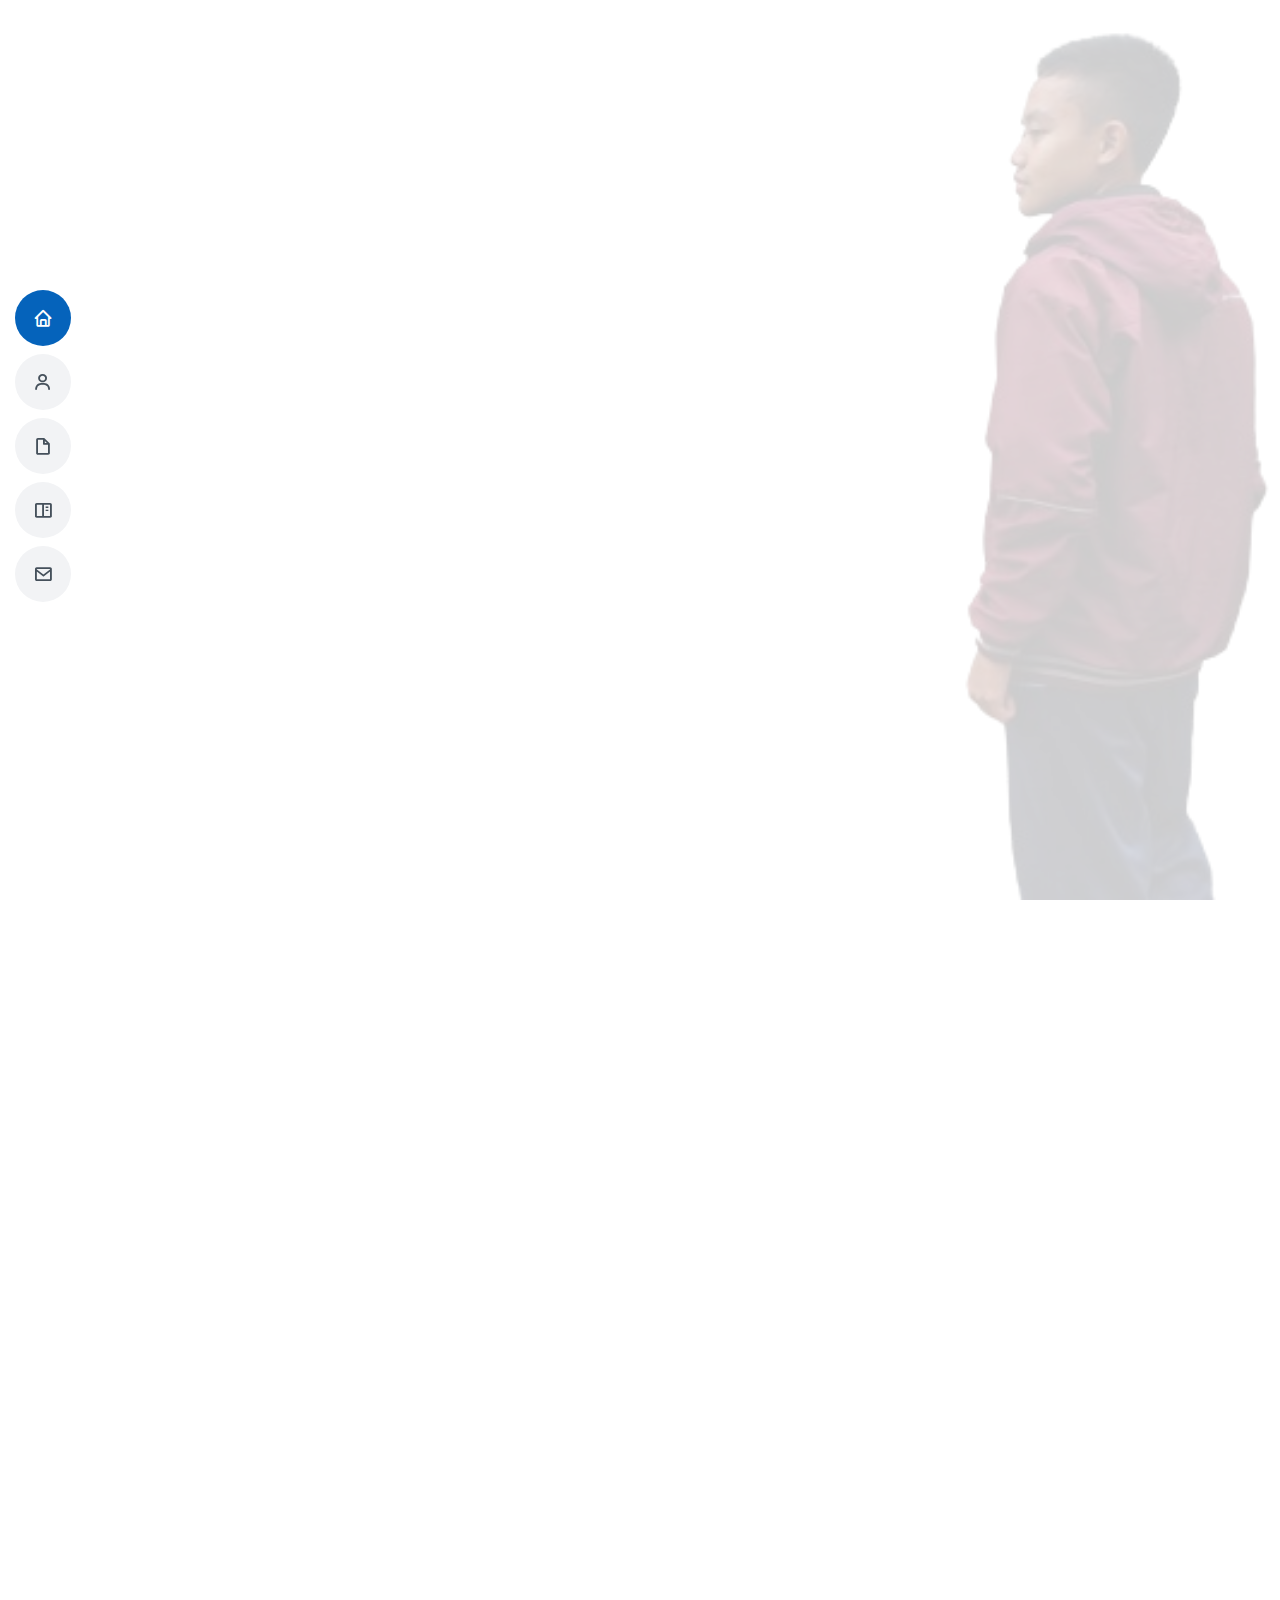
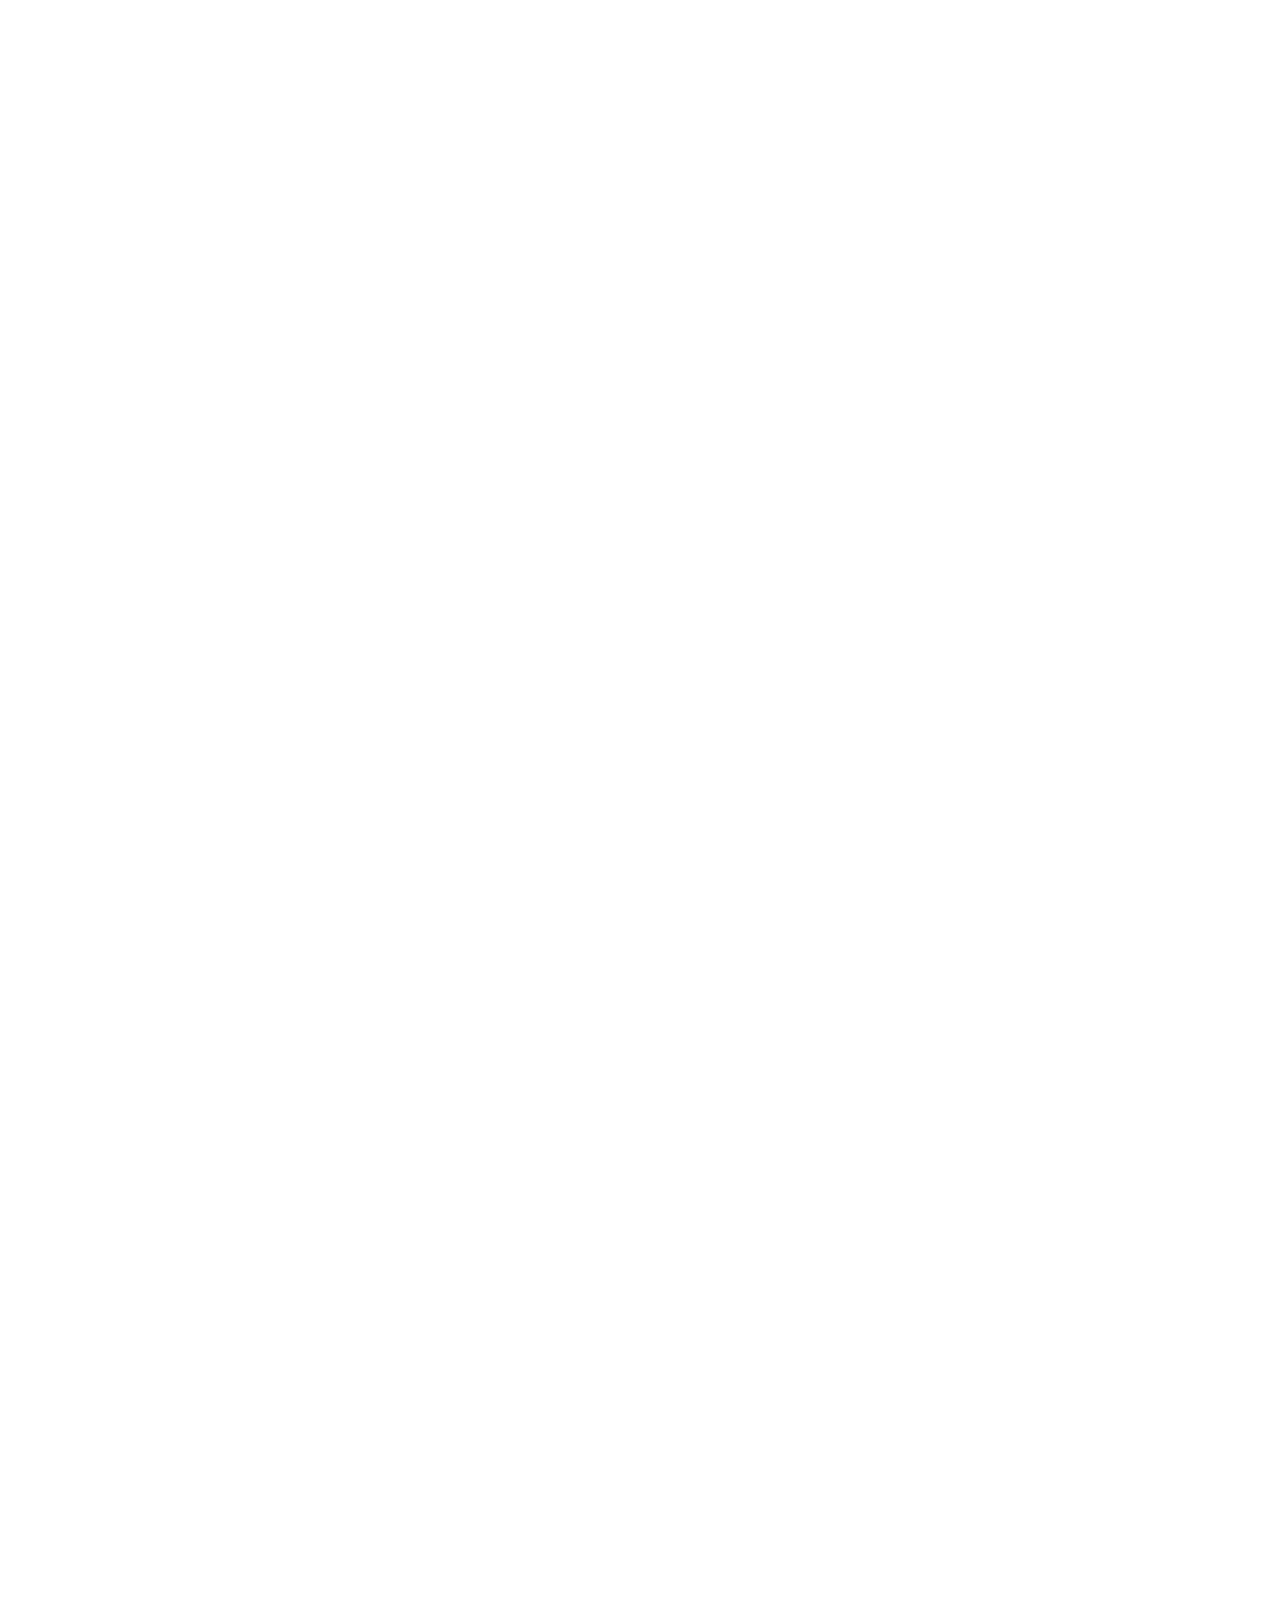
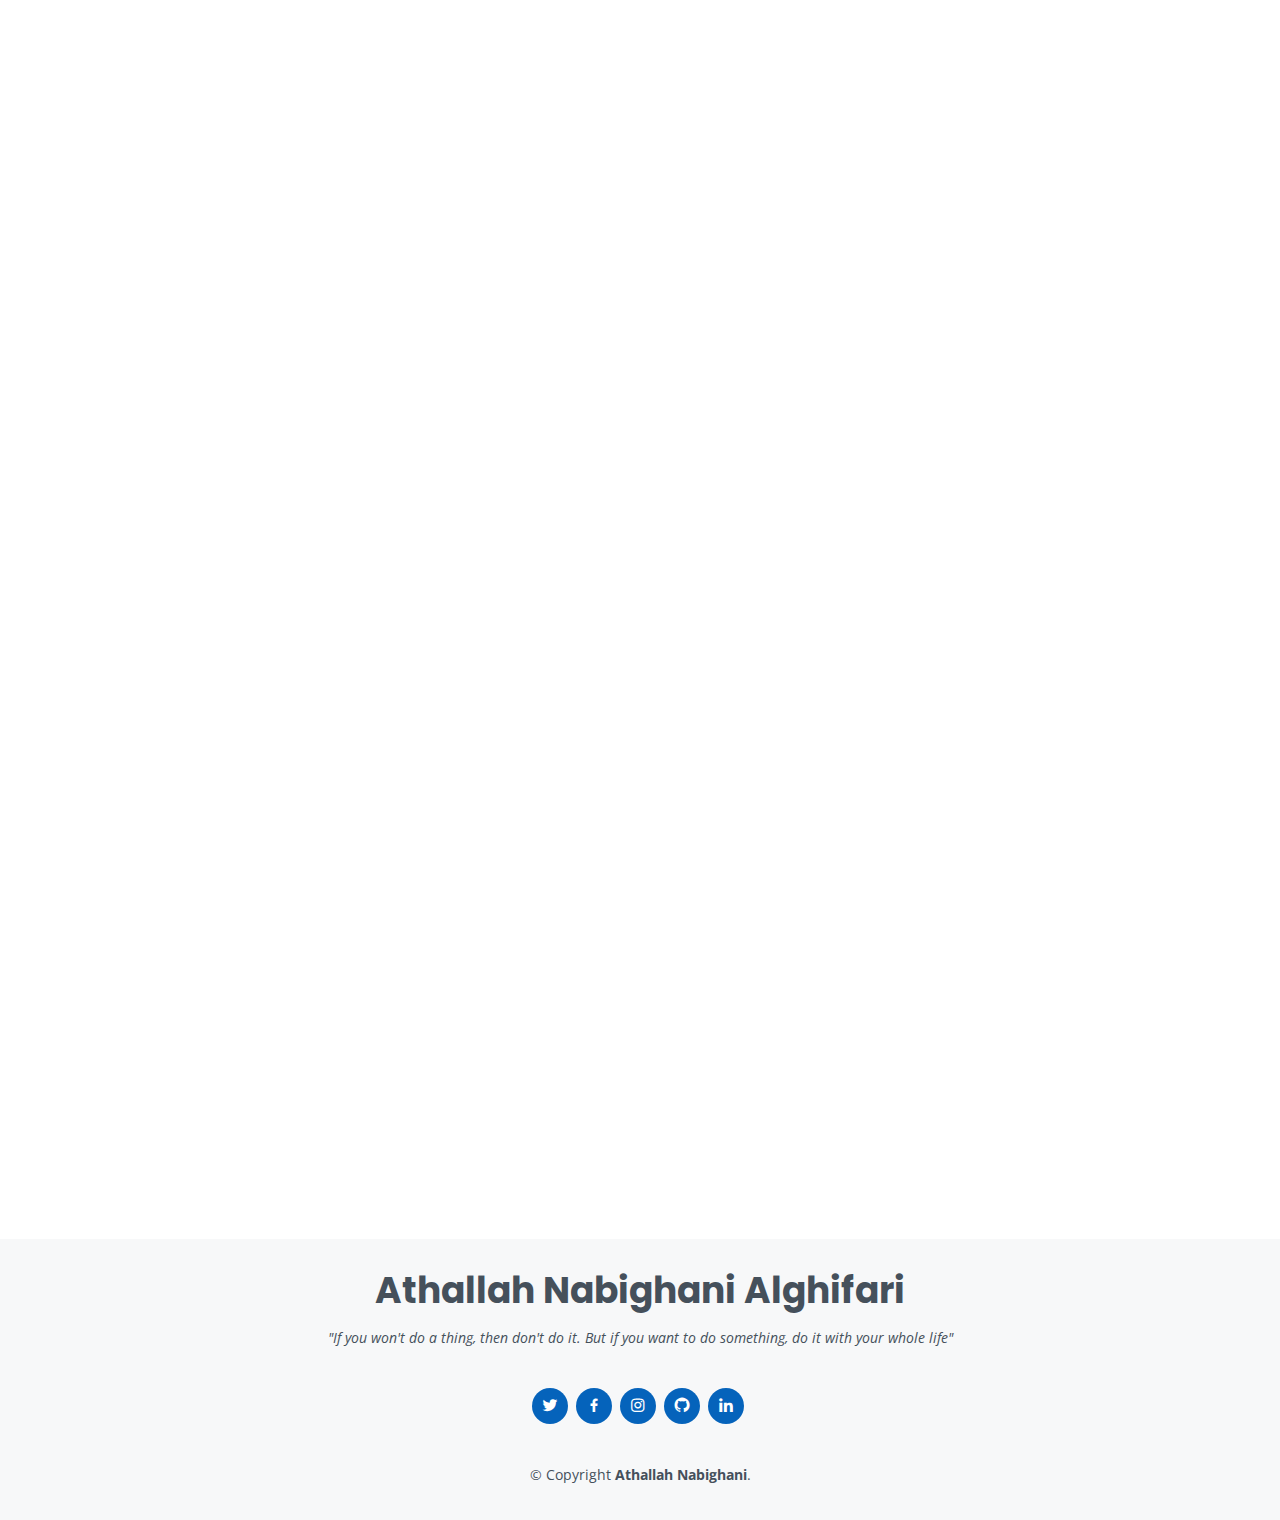
==== index.html @ e74d3a29 "Add files via upload" ====
<!DOCTYPE html>
<html lang="en">

<head>
  <meta charset="utf-8">
  <meta content="width=device-width, initial-scale=1.0" name="viewport">

  <title>PORTFOLIO</title>
  <meta content="" name="description">
  <meta content="" name="keywords">

  <link href="assets/img/atlanta.png" rel="icon">
  <link href="assets/img/atlanta.png" rel="apple-touch-icon">

  <link href="https://fonts.googleapis.com/css?family=Open+Sans:300,300i,400,400i,600,600i,700,700i|Raleway:300,300i,400,400i,500,500i,600,600i,700,700i|Poppins:300,300i,400,400i,500,500i,600,600i,700,700i" rel="stylesheet">

  <link href="assets/vendor/aos/aos.css" rel="stylesheet">
  <link href="assets/vendor/bootstrap/css/bootstrap.min.css" rel="stylesheet">
  <link href="assets/vendor/bootstrap-icons/bootstrap-icons.css" rel="stylesheet">
  <link href="assets/vendor/boxicons/css/boxicons.min.css" rel="stylesheet">
  <link href="assets/vendor/glightbox/css/glightbox.min.css" rel="stylesheet">
  <link href="assets/vendor/swiper/swiper-bundle.min.css" rel="stylesheet">

  <link href="assets/css/style.css" rel="stylesheet">

</head>

<body>
  <i class="bi bi-list mobile-nav-toggle d-lg-none"></i>
  <!-- Header Sidebar -->
  <header id="header" class="d-flex flex-column justify-content-center">

    <nav id="navbar" class="navbar nav-menu">
      <ul>
        <li><a href="#hero" class="nav-link scrollto active"><i class="bx bx-home"></i> <span>Home</span></a></li>
        <li><a href="#about" class="nav-link scrollto"><i class="bx bx-user"></i> <span>About</span></a></li>
        <li><a href="#resume" class="nav-link scrollto"><i class="bx bx-file-blank"></i> <span>Resume</span></a></li>
        <li><a href="#portfolio" class="nav-link scrollto"><i class="bx bx-book-content"></i> <span>Portfolio</span></a></li>
        <li><a href="#contact" class="nav-link scrollto"><i class="bx bx-envelope"></i> <span>Contact</span></a></li>
      </ul>
    </nav><!-- .nav-menu -->

  </header><!-- End Header -->

  <!-- ======= Hero Section ======= -->
  <section id="hero" class="d-flex flex-column justify-content-center">
    <div class="container" data-aos="zoom-in" data-aos-delay="100">
      <h1>Athallah Nabighani Alghifari</h1>
      <p>I'm <span class="typed" data-typed-items="Web Developer, Freelancer, Software Engineer, Student"></span></p>
      <div class="social-links">
        <a href="https://twitter.com/A_Nabighani_A" class="twitter" target="_blank"><i class="bx bxl-twitter"></i></a>
        <a href="https://web.facebook.com/athallah.n.alghifari.7" class="facebook" target="_blank"><i class="bx bxl-facebook"></i></a>
        <a href="https://www.instagram.com/nbg_sama/" class="instagram" target="_blank"><i class="bx bxl-instagram"></i></a>
        <a href="https://github.com/BangGhani" class="github" target="_blank"><i class="bx bxl-github"></i></a>
        <a href="https://linkedin.com/in/athallah-nabighani" class="linkedin" target="_blank"><i class="bx bxl-linkedin"></i></a>
      </div>
    </div>
  </section><!-- End Hero -->

  <main id="main">

    <!-- ======= About Section ======= -->
    <section id="about" class="about">
      <div class="container" data-aos="fade-up">

        <div class="section-title">
          <h2>About</h2>
          <p>
            I'm a student of SMK Brantas Karangkates. I have a dream to be a professional Website Developer. I can learn new thing easily. I learned some website development skill, such as Front-End and Back-End. I like to learn some new programming language on my free time,
          </p>
        </div>

        <div class="row">
          <div class="col-lg-4">
            <img src="assets/img/profile.png" class="img-fluid" alt="">
          </div>
          <div class="col-lg-8 pt-4 pt-lg-0 content">
            <h3>Athallah Nabighani Alghifari</h3>
            <!-- <p class="fst-italic">
              Lorem ipsum dolor sit amet, consectetur adipiscing elit, sed do eiusmod tempor incididunt ut labore et dolore
              magna aliqua.
            </p> -->
            <div class="row">
              <div class="col-lg-6">
                <ul>
                  <li><i class="bi bi-chevron-right"></i> <strong>Birthday:</strong> <span>12 October 2006</span></li>
                  <li><i class="bi bi-chevron-right"></i> <strong>Phone:</strong> <span>+62 813 5835 3566</span></li>
                  <li><i class="bi bi-chevron-right"></i> <strong>Address:</strong> <span>Malang, East Java, Indonesia</span></li>
                </ul>
              </div>
              <div class="col-lg-6">
                <ul>
                  <li><i class="bi bi-chevron-right"></i> <strong>Age:</strong> <span>17</span></li>
                  <li><i class="bi bi-chevron-right"></i> <strong>Email:</strong> <span>nbgschoolacc@gmail.com</span></li>
                  <li><i class="bi bi-chevron-right"></i> <strong>Hobby:</strong> <span>Programming, Learn new thing</span></li>
                </ul>
              </div>
            </div>
            <p>
              I started my journey in programming world since 15th. That time, I think that people in the future will life performed with a lot of modern technology. But, every technology is not easy as it looks. There are many complicated things that build a technology. So, I started to learn about technology and dreaming that one day I can inovate a program that help a lot of people in the future.
            </p>
          </div>
        </div>

      </div>
    </section><!-- End About Section -->

    <!-- ======= Progress Section ======= -->
    <section id="facts" class="facts">
      <div class="container" data-aos="fade-up">

        <div class="section-title">
          <h2>Progress</h2>
          <p>My progress on my learning period</p>
        </div>

        <div class="row">

          <div class="col-lg-3 col-md-6">
            <div class="count-box">
              <i class="bi bi-award"></i>
              <span data-purecounter-start="0" data-purecounter-end="9" data-purecounter-duration="1" class="purecounter"></span>
              <p>Project Done</p>
            </div>
          </div>

          <div class="col-lg-3 col-md-6 mt-5 mt-md-0">
            <div class="count-box">
              <i class="bi bi-arrow-up-short"></i>
              <span data-purecounter-start="0" data-purecounter-end="2" data-purecounter-duration="1" class="purecounter"></span>
              <p>Project Ongoing</p>
            </div>
          </div>

          <div class="col-lg-3 col-md-6 mt-5 mt-lg-0">
            <div class="count-box">
              <i class="bi bi-journal-richtext"></i>
              <span data-purecounter-start="0" data-purecounter-end="6" data-purecounter-duration="1" class="purecounter"></span>
              <p>Language Used</p>
            </div>
          </div>

          <div class="col-lg-3 col-md-6 mt-5 mt-lg-0">
            <div class="count-box">
              <i class="bi bi-list"></i>
              <span data-purecounter-start="0" data-purecounter-end="4" data-purecounter-duration="1" class="purecounter"></span>
              <p>Framework Used</p>
            </div>
          </div>

        </div>

      </div>
    </section><!-- End Facts Section -->

    <!-- ======= Skills Section ======= -->
    <section id="skills" class="skills section-bg">
      <div class="container" data-aos="fade-up">

        <div class="section-title">
          <h2>Skills</h2>
        </div>

        <div class="row skills-content">

          <div class="col-lg-6">

            <div class="progress">
              <span class="skill">HTML <i class="val">90%</i></span>
              <div class="progress-bar-wrap">
                <div class="progress-bar" role="progressbar" aria-valuenow="90" aria-valuemin="0" aria-valuemax="100"></div>
              </div>
            </div>

            <div class="progress">
              <span class="skill">CSS <i class="val">80%</i></span>
              <div class="progress-bar-wrap">
                <div class="progress-bar" role="progressbar" aria-valuenow="80" aria-valuemin="0" aria-valuemax="100"></div>
              </div>
            </div>

            <div class="progress">
              <span class="skill">JavaScript <i class="val">40%</i></span>
              <div class="progress-bar-wrap">
                <div class="progress-bar" role="progressbar" aria-valuenow="40" aria-valuemin="0" aria-valuemax="100"></div>
              </div>
            </div>

          </div>

          <div class="col-lg-6">

            <div class="progress">
              <span class="skill">PHP <i class="val">70%</i></span>
              <div class="progress-bar-wrap">
                <div class="progress-bar" role="progressbar" aria-valuenow="70" aria-valuemin="0" aria-valuemax="100"></div>
              </div>
            </div>

            <div class="progress">
              <span class="skill">Python <i class="val">60%</i></span>
              <div class="progress-bar-wrap">
                <div class="progress-bar" role="progressbar" aria-valuenow="60" aria-valuemin="0" aria-valuemax="100"></div>
              </div>
            </div>

            <div class="progress">
              <span class="skill">WordPress <i class="val">50%</i></span>
              <div class="progress-bar-wrap">
                <div class="progress-bar" role="progressbar" aria-valuenow="50" aria-valuemin="0" aria-valuemax="100"></div>
              </div>
            </div>

          </div>

        </div>

      </div>
    </section><!-- End Skills Section -->

    <!-- ======= Resume Section ======= -->
    <section id="resume" class="resume">
      <div class="container" data-aos="fade-up">

        <div class="section-title">
          <h2>Resume</h2>
        </div>

        <div class="row">
          <div class="col-lg-6">
            <h3 class="resume-title">Sumary</h3>
            <div class="resume-item pb-0">
              <h4>Athallah Nabighani Alghifari</h4>
              <p><em>Consistent and enthusiastic web developer that experienced in creating small website project as individual and as a team.</em></p>
              <ul>
                <li>Cepokomulyo, Kepanjen, Malang, East Java, Indonesia</li>
                <li>+62 813 5835 3566</li>
                <li>nbgschoolacc@gmail.com</li>
              </ul>
            </div>

            <h3 class="resume-title">Education</h3>
            <div class="resume-item">
              <h4>SD NU Kepanjen</h4>
              <h5>2014 - 2019</h5>
            </div>
            <div class="resume-item">
              <h4>SMP Negeri 4 Kepanjen</h4>
              <h5>2019 - 2022</h5>
            </div>
            <div class="resume-item">
              <h4>SMK Brantas Karangkates</h4>
              <h5>2022 - Now</h5>
            </div>
          </div>
          <div class="col-lg-6">
            <h3 class="resume-title">Experience</h3>
            <div class="resume-item">
              <h4>Website Project</h4>
              <h5>2023 - Now</h5>
              <p><em>SMK Brantas Karangkates</em></p>
              <ul>
                <li>Working on website project as individual and as a team for the shool task</li>
              </ul>
            </div>
            <div class="resume-item">
              <h4>Robotic</h4>
              <h5>2023</h5>
              <p><em>SMK Brantas Karangkates</em></p>
              <ul>
                <li>Joining Robotic extracurricular and learning how to operate a robot with Arduino</li>
              </ul>
            </div>
            <div class="resume-item">
              <h4>English Training</h4>
              <h5>2024</h5>
              <p><em>Malang, East Java</em></p>
              <ul>
                <li>Attempt on English Training by Mr. Ilham Saheri, S.Pd, CEE. and earn English Certificate.</li>
              </ul>
            </div>
          </div>
        </div>

      </div>
    </section><!-- End Resume Section -->

    <!-- ======= Portfolio Section ======= -->
    <section id="portfolio" class="portfolio section-bg">
      <div class="container" data-aos="fade-up">

        <div class="section-title">
          <h2>Portfolio</h2>
        </div>

        <div class="row">
          <div class="col-lg-12 d-flex justify-content-center" data-aos="fade-up" data-aos-delay="100">
            <ul id="portfolio-flters">
              <li data-filter="*" class="filter-active">All</li>
              <li data-filter=".filter-card">Done</li>
              <li data-filter=".filter-web">Ongoing</li>
            </ul>
          </div>
        </div>

        <div class="row portfolio-container" data-aos="fade-up" data-aos-delay="200">

          <div class="col-lg-4 col-md-6 portfolio-item filter-card">
            <a href="project/Artikel Luffy/Monkey D Luffy.html">
              <div class="portfolio-wrap">
                <img src="assets/img/portfolio/LuffyArticle.png" class="img-fluid" alt="">
                <div class="portfolio-info">
                  <h4>Luffy's Article</h4>
                  <p>My first website article</p>
                </div>
              </div>
            </a>
          </div>
          <div class="col-lg-4 col-md-6 portfolio-item filter-card">
            <a href="project/Login Form/06_AthallahNabighani_KotakLogin.html">
              <div class="portfolio-wrap">
                <img src="assets/img/portfolio/LoginForm.png" class="img-fluid" alt="">
                <div class="portfolio-info">
                  <h4>Login Box</h4>
                  <p>a login box form with transparent background design</p>
                </div>
              </div>
            </a>
          </div>
          <div class="col-lg-4 col-md-6 portfolio-item filter-card">
            <a href="project/Kredit Rumah/index.html">
              <div class="portfolio-wrap">
                <img src="assets/img/portfolio/CreditPayment.png" class="img-fluid" alt="">
                <div class="portfolio-info">
                  <h4>Credit Table</h4>
                  <p>a program that can show how much credit payment needed that listed in a table</p>
                </div>
              </div>
            </a>
          </div>

          <div class="col-lg-4 col-md-6 portfolio-item filter-card">
            <div class="portfolio-wrap">
              <img src="assets/img/portfolio/portfolio-4.jpg" class="img-fluid" alt="">
              <div class="portfolio-info">
                <h4>Card 2</h4>
                <p>Card</p>
                <div class="portfolio-links">
                  <a href="assets/img/portfolio/portfolio-4.jpg" data-gallery="portfolioGallery" class="portfolio-lightbox" title="Card 2"><i class="bx bx-plus"></i></a>
                  <a href="portfolio-details.html" class="portfolio-details-lightbox" data-glightbox="type: external" title="Portfolio Details"><i class="bx bx-link"></i></a>
                </div>
              </div>
            </div>
          </div>

          <div class="col-lg-4 col-md-6 portfolio-item filter-web">
            <div class="portfolio-wrap">
              <img src="assets/img/portfolio/portfolio-5.jpg" class="img-fluid" alt="">
              <div class="portfolio-info">
                <h4>Web 2</h4>
                <p>Web</p>
                <div class="portfolio-links">
                  <a href="assets/img/portfolio/portfolio-5.jpg" data-gallery="portfolioGallery" class="portfolio-lightbox" title="Web 2"><i class="bx bx-plus"></i></a>
                  <a href="portfolio-details.html" class="portfolio-details-lightbox" data-glightbox="type: external" title="Portfolio Details"><i class="bx bx-link"></i></a>
                </div>
              </div>
            </div>
          </div>

          <div class="col-lg-4 col-md-6 portfolio-item filter-app">
            <div class="portfolio-wrap">
              <img src="assets/img/portfolio/portfolio-6.jpg" class="img-fluid" alt="">
              <div class="portfolio-info">
                <h4>App 3</h4>
                <p>App</p>
                <div class="portfolio-links">
                  <a href="assets/img/portfolio/portfolio-6.jpg" data-gallery="portfolioGallery" class="portfolio-lightbox" title="App 3"><i class="bx bx-plus"></i></a>
                  <a href="portfolio-details.html" class="portfolio-details-lightbox" data-glightbox="type: external" title="Portfolio Details"><i class="bx bx-link"></i></a>
                </div>
              </div>
            </div>
          </div>

          <div class="col-lg-4 col-md-6 portfolio-item filter-card">
            <div class="portfolio-wrap">
              <img src="assets/img/portfolio/portfolio-7.jpg" class="img-fluid" alt="">
              <div class="portfolio-info">
                <h4>Card 1</h4>
                <p>Card</p>
                <div class="portfolio-links">
                  <a href="assets/img/portfolio/portfolio-7.jpg" data-gallery="portfolioGallery" class="portfolio-lightbox" title="Card 1"><i class="bx bx-plus"></i></a>
                  <a href="portfolio-details.html" class="portfolio-details-lightbox" data-glightbox="type: external" title="Portfolio Details"><i class="bx bx-link"></i></a>
                </div>
              </div>
            </div>
          </div>

          <div class="col-lg-4 col-md-6 portfolio-item filter-card">
            <div class="portfolio-wrap">
              <img src="assets/img/portfolio/portfolio-8.jpg" class="img-fluid" alt="">
              <div class="portfolio-info">
                <h4>Card 3</h4>
                <p>Card</p>
                <div class="portfolio-links">
                  <a href="assets/img/portfolio/portfolio-8.jpg" data-gallery="portfolioGallery" class="portfolio-lightbox" title="Card 3"><i class="bx bx-plus"></i></a>
                  <a href="portfolio-details.html" class="portfolio-details-lightbox" data-glightbox="type: external" title="Portfolio Details"><i class="bx bx-link"></i></a>
                </div>
              </div>
            </div>
          </div>

          <div class="col-lg-4 col-md-6 portfolio-item filter-web">
            <div class="portfolio-wrap">
              <img src="assets/img/portfolio/portfolio-9.jpg" class="img-fluid" alt="">
              <div class="portfolio-info">
                <h4>Web 3</h4>
                <p>Web</p>
                <div class="portfolio-links">
                  <a href="assets/img/portfolio/portfolio-9.jpg" data-gallery="portfolioGallery" class="portfolio-lightbox" title="Web 3"><i class="bx bx-plus"></i></a>
                  <a href="portfolio-details.html" class="portfolio-details-lightbox" data-glightbox="type: external" title="Portfolio Details"><i class="bx bx-link"></i></a>
                </div>
              </div>
            </div>
          </div>

        </div>

      </div>
    </section><!-- End Portfolio Section -->

    <!-- ======= Contact Section ======= -->
    <section id="contact" class="contact">
      <div class="container" data-aos="fade-up">

        <div class="section-title">
          <h2>Contact</h2>
        </div>

        <div class="row mt-1">

          <div class="col-lg-4">
            <div class="info">
              <div class="address">
                <i class="bi bi-geo-alt"></i>
                <h4>Location:</h4>
                <p>Nusa Indah Street, Cepokomulyo, Kepanjen, Malang, East Java</p>
              </div>

              <div class="email">
                <i class="bi bi-envelope"></i>
                <h4>Email:</h4>
                <p>nbgschoolacc@gmail.com</p>
              </div>

              <div class="phone">
                <i class="bi bi-phone"></i>
                <h4>Call:</h4>
                <p>+62 813 5835 3566</p>
              </div>

            </div>

          </div>

          <div class="col-lg-8 mt-5 mt-lg-0">

            <form action="https://formspree.io/f/xyyrjdld" method="post" role="form" class="php-email-form">
              <div class="row">
                <div class="form-group mt-3">
                  <input type="email" class="form-control" name="Email" id="email" placeholder="Your Email" required>
                </div>
                <div class="form-group mt-3">
                  <input type="text" class="form-control" name="Name" id="name" placeholder="Your Name / Company" required>
                </div>
              </div>
              <div class="form-group mt-3">
                <input type="text" class="form-control" name="Subject" id="subject" placeholder="Subject" required>
              </div>
              <div class="form-group mt-3">
                <textarea class="form-control" name="Message" rows="5" placeholder="Message"></textarea>
              </div>
              <div class="text-center">
                <input type="submit" value="Send Email">
              </div>
            
            </form>

          </div>

        </div>

      </div>
    </section><!-- End Contact Section -->

  </main><!-- End #main -->

  <!-- ======= Footer ======= -->
  <footer id="footer">
    <div class="container">
      <h3>Athallah Nabighani Alghifari</h3>
      <p>"If you won't do a thing, then don't do it. But if you want to do something, do it with your whole life"</p>
      <div class="social-links">
        <a href="https://twitter.com/A_Nabighani_A" class="twitter" target="_blank"><i class="bx bxl-twitter"></i></a>
        <a href="https://web.facebook.com/athallah.n.alghifari.7" class="facebook" target="_blank"><i class="bx bxl-facebook"></i></a>
        <a href="https://www.instagram.com/nbg_sama/" class="instagram" target="_blank"><i class="bx bxl-instagram"></i></a>
        <a href="https://github.com/BangGhani" class="google-plus" target="_blank"><i class="bx bxl-github"></i></a>
        <a href="https://linkedin.com/in/athallah-nabighani" class="linkedin" target="_blank"><i class="bx bxl-linkedin"></i></a>
      </div>
      <div class="copyright">
        &copy; Copyright <strong><span>Athallah Nabighani</span></strong>.
      </div>
    </div>
  </footer><!-- End Footer -->

  <div id="preloader"></div>
  <a href="#" class="back-to-top d-flex align-items-center justify-content-center"><i class="bi bi-arrow-up-short"></i></a>

  <!-- Vendor JS Files -->
  <script src="assets/vendor/purecounter/purecounter_vanilla.js"></script>
  <script src="assets/vendor/aos/aos.js"></script>
  <script src="assets/vendor/bootstrap/js/bootstrap.bundle.min.js"></script>
  <script src="assets/vendor/glightbox/js/glightbox.min.js"></script>
  <script src="assets/vendor/isotope-layout/isotope.pkgd.min.js"></script>
  <script src="assets/vendor/swiper/swiper-bundle.min.js"></script>
  <script src="assets/vendor/typed.js/typed.umd.js"></script>
  <script src="assets/vendor/waypoints/noframework.waypoints.js"></script>
  <script src="assets/vendor/php-email-form/validate.js"></script>

  <!-- Template Main JS File -->
  <script src="assets/js/main.js"></script>

</body>
</html>
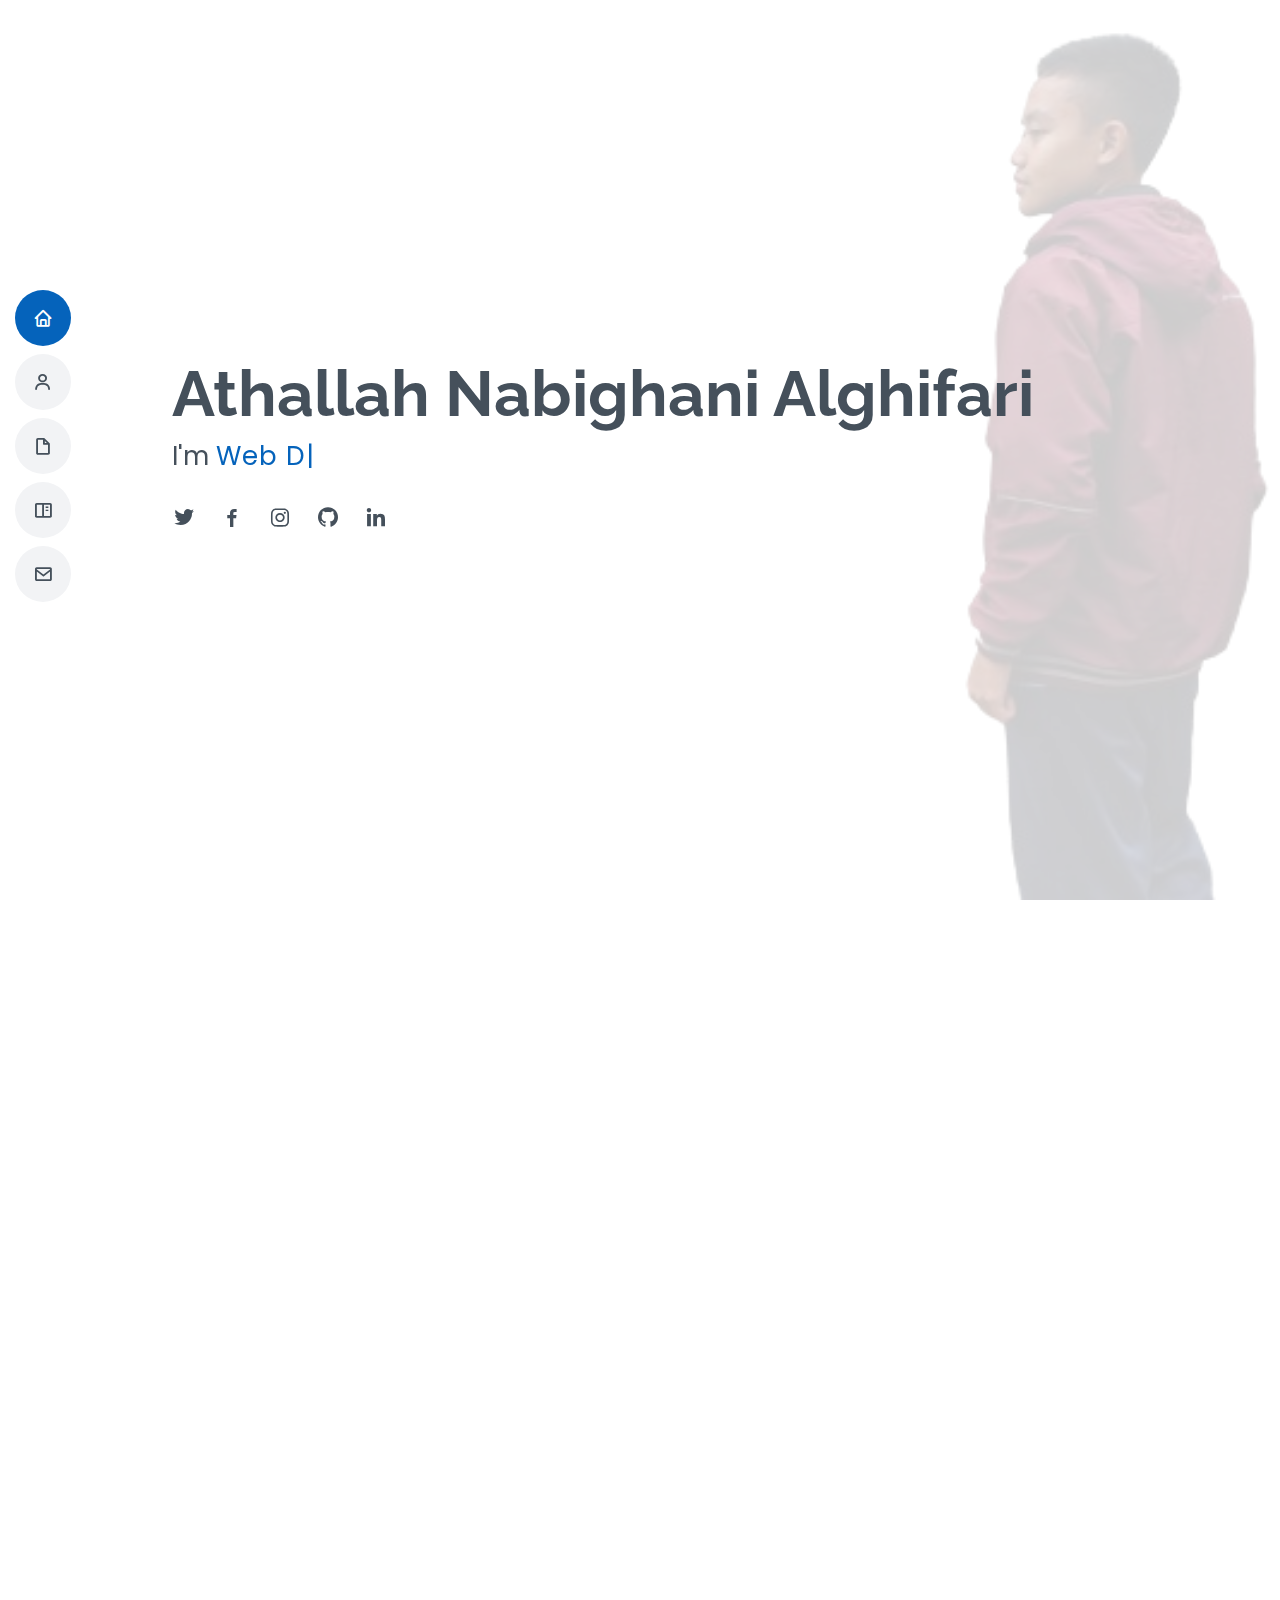
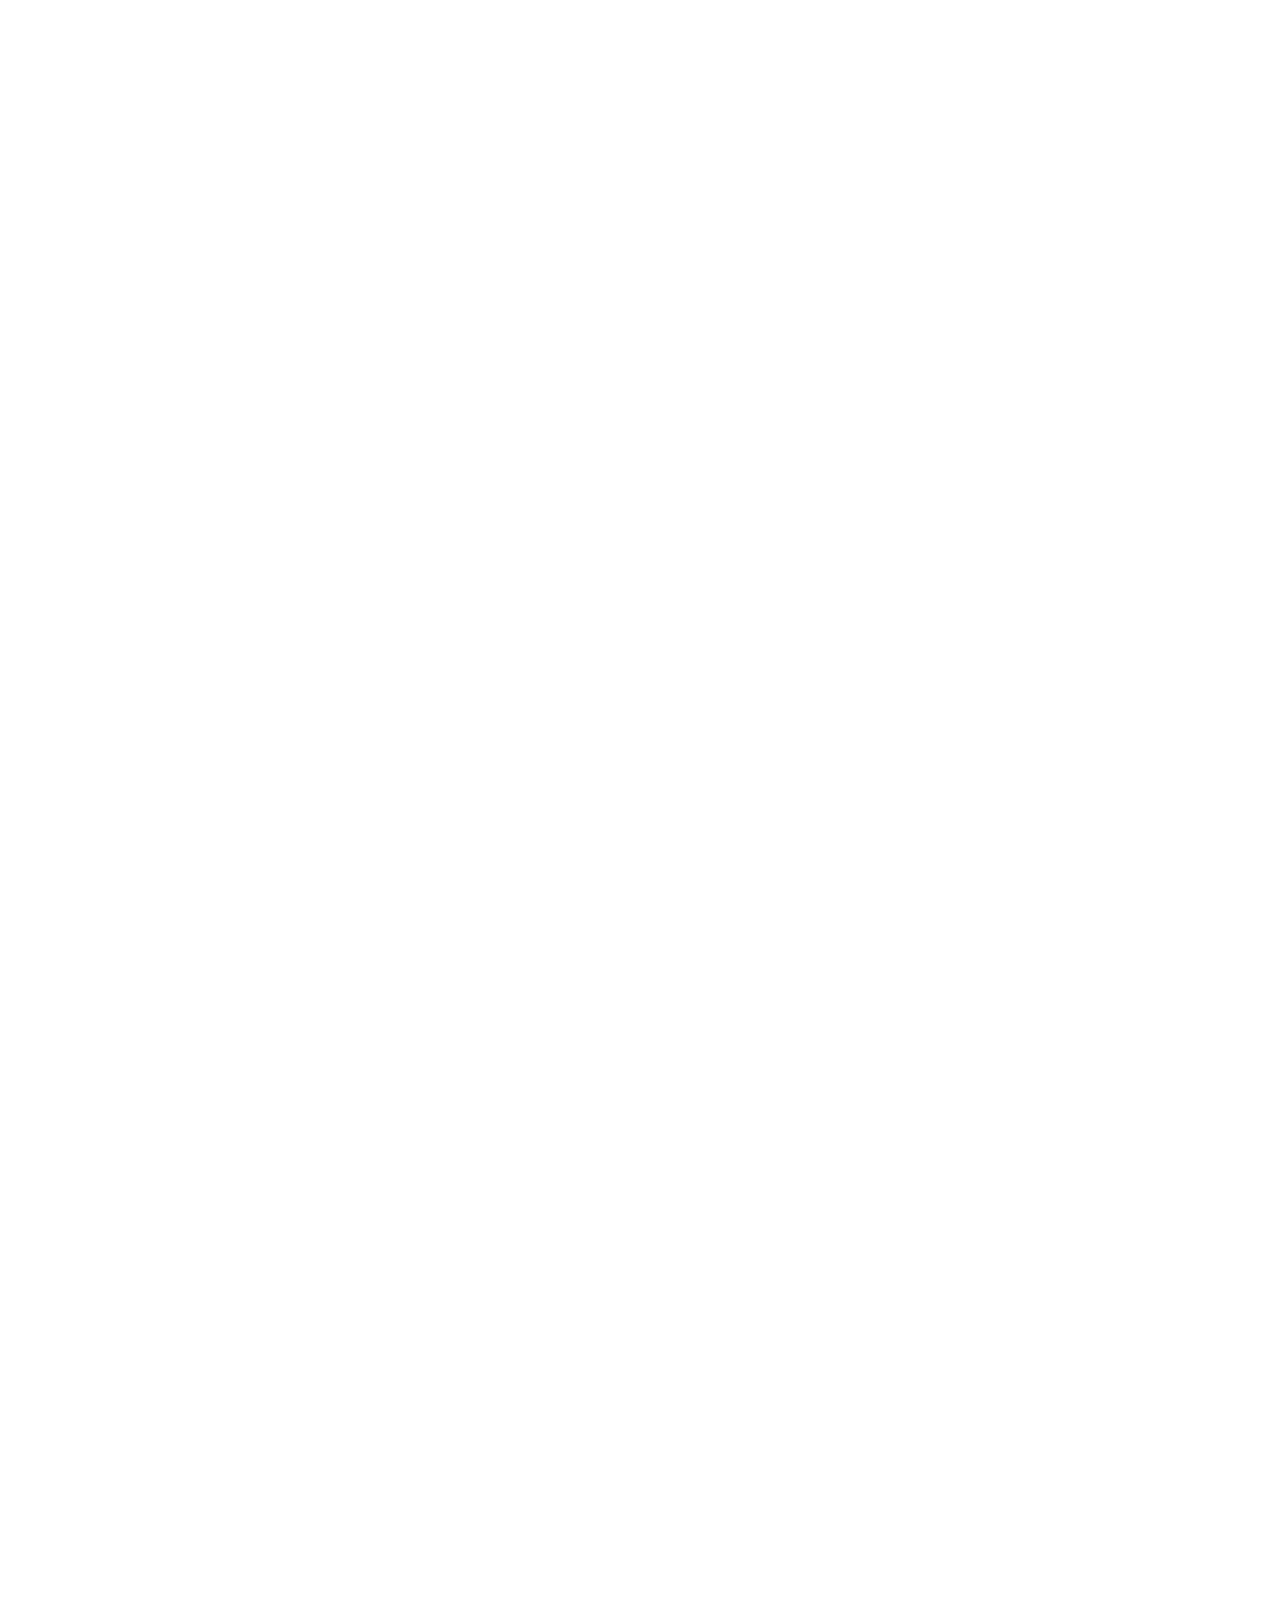
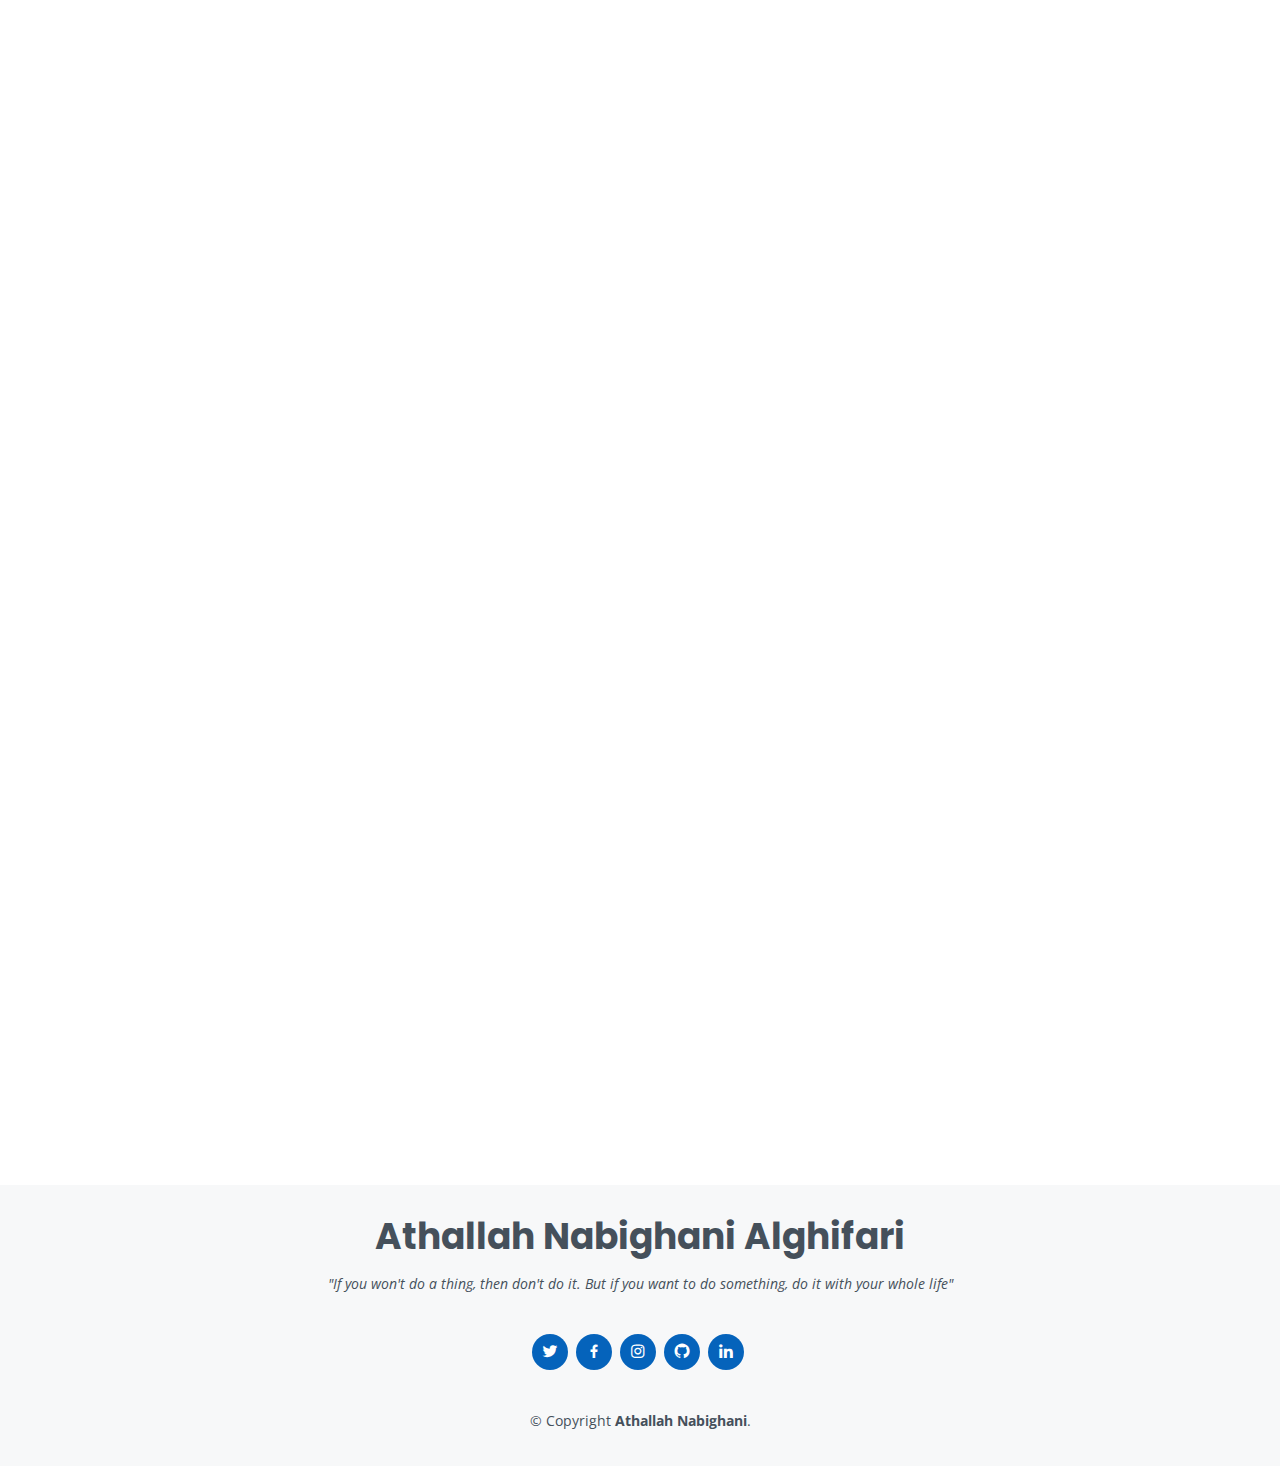
==== commit 525ea009: "index.html" ====
--- a/index.html
+++ b/index.html
@@ -339,90 +339,6 @@
             </a>
           </div>
 
-          <div class="col-lg-4 col-md-6 portfolio-item filter-card">
-            <div class="portfolio-wrap">
-              <img src="assets/img/portfolio/portfolio-4.jpg" class="img-fluid" alt="">
-              <div class="portfolio-info">
-                <h4>Card 2</h4>
-                <p>Card</p>
-                <div class="portfolio-links">
-                  <a href="assets/img/portfolio/portfolio-4.jpg" data-gallery="portfolioGallery" class="portfolio-lightbox" title="Card 2"><i class="bx bx-plus"></i></a>
-                  <a href="portfolio-details.html" class="portfolio-details-lightbox" data-glightbox="type: external" title="Portfolio Details"><i class="bx bx-link"></i></a>
-                </div>
-              </div>
-            </div>
-          </div>
-
-          <div class="col-lg-4 col-md-6 portfolio-item filter-web">
-            <div class="portfolio-wrap">
-              <img src="assets/img/portfolio/portfolio-5.jpg" class="img-fluid" alt="">
-              <div class="portfolio-info">
-                <h4>Web 2</h4>
-                <p>Web</p>
-                <div class="portfolio-links">
-                  <a href="assets/img/portfolio/portfolio-5.jpg" data-gallery="portfolioGallery" class="portfolio-lightbox" title="Web 2"><i class="bx bx-plus"></i></a>
-                  <a href="portfolio-details.html" class="portfolio-details-lightbox" data-glightbox="type: external" title="Portfolio Details"><i class="bx bx-link"></i></a>
-                </div>
-              </div>
-            </div>
-          </div>
-
-          <div class="col-lg-4 col-md-6 portfolio-item filter-app">
-            <div class="portfolio-wrap">
-              <img src="assets/img/portfolio/portfolio-6.jpg" class="img-fluid" alt="">
-              <div class="portfolio-info">
-                <h4>App 3</h4>
-                <p>App</p>
-                <div class="portfolio-links">
-                  <a href="assets/img/portfolio/portfolio-6.jpg" data-gallery="portfolioGallery" class="portfolio-lightbox" title="App 3"><i class="bx bx-plus"></i></a>
-                  <a href="portfolio-details.html" class="portfolio-details-lightbox" data-glightbox="type: external" title="Portfolio Details"><i class="bx bx-link"></i></a>
-                </div>
-              </div>
-            </div>
-          </div>
-
-          <div class="col-lg-4 col-md-6 portfolio-item filter-card">
-            <div class="portfolio-wrap">
-              <img src="assets/img/portfolio/portfolio-7.jpg" class="img-fluid" alt="">
-              <div class="portfolio-info">
-                <h4>Card 1</h4>
-                <p>Card</p>
-                <div class="portfolio-links">
-                  <a href="assets/img/portfolio/portfolio-7.jpg" data-gallery="portfolioGallery" class="portfolio-lightbox" title="Card 1"><i class="bx bx-plus"></i></a>
-                  <a href="portfolio-details.html" class="portfolio-details-lightbox" data-glightbox="type: external" title="Portfolio Details"><i class="bx bx-link"></i></a>
-                </div>
-              </div>
-            </div>
-          </div>
-
-          <div class="col-lg-4 col-md-6 portfolio-item filter-card">
-            <div class="portfolio-wrap">
-              <img src="assets/img/portfolio/portfolio-8.jpg" class="img-fluid" alt="">
-              <div class="portfolio-info">
-                <h4>Card 3</h4>
-                <p>Card</p>
-                <div class="portfolio-links">
-                  <a href="assets/img/portfolio/portfolio-8.jpg" data-gallery="portfolioGallery" class="portfolio-lightbox" title="Card 3"><i class="bx bx-plus"></i></a>
-                  <a href="portfolio-details.html" class="portfolio-details-lightbox" data-glightbox="type: external" title="Portfolio Details"><i class="bx bx-link"></i></a>
-                </div>
-              </div>
-            </div>
-          </div>
-
-          <div class="col-lg-4 col-md-6 portfolio-item filter-web">
-            <div class="portfolio-wrap">
-              <img src="assets/img/portfolio/portfolio-9.jpg" class="img-fluid" alt="">
-              <div class="portfolio-info">
-                <h4>Web 3</h4>
-                <p>Web</p>
-                <div class="portfolio-links">
-                  <a href="assets/img/portfolio/portfolio-9.jpg" data-gallery="portfolioGallery" class="portfolio-lightbox" title="Web 3"><i class="bx bx-plus"></i></a>
-                  <a href="portfolio-details.html" class="portfolio-details-lightbox" data-glightbox="type: external" title="Portfolio Details"><i class="bx bx-link"></i></a>
-                </div>
-              </div>
-            </div>
-          </div>
-
         </div>
 
       </div>
@@ -530,4 +446,4 @@
   <script src="assets/js/main.js"></script>
 
 </body>
-</html>+</html>
